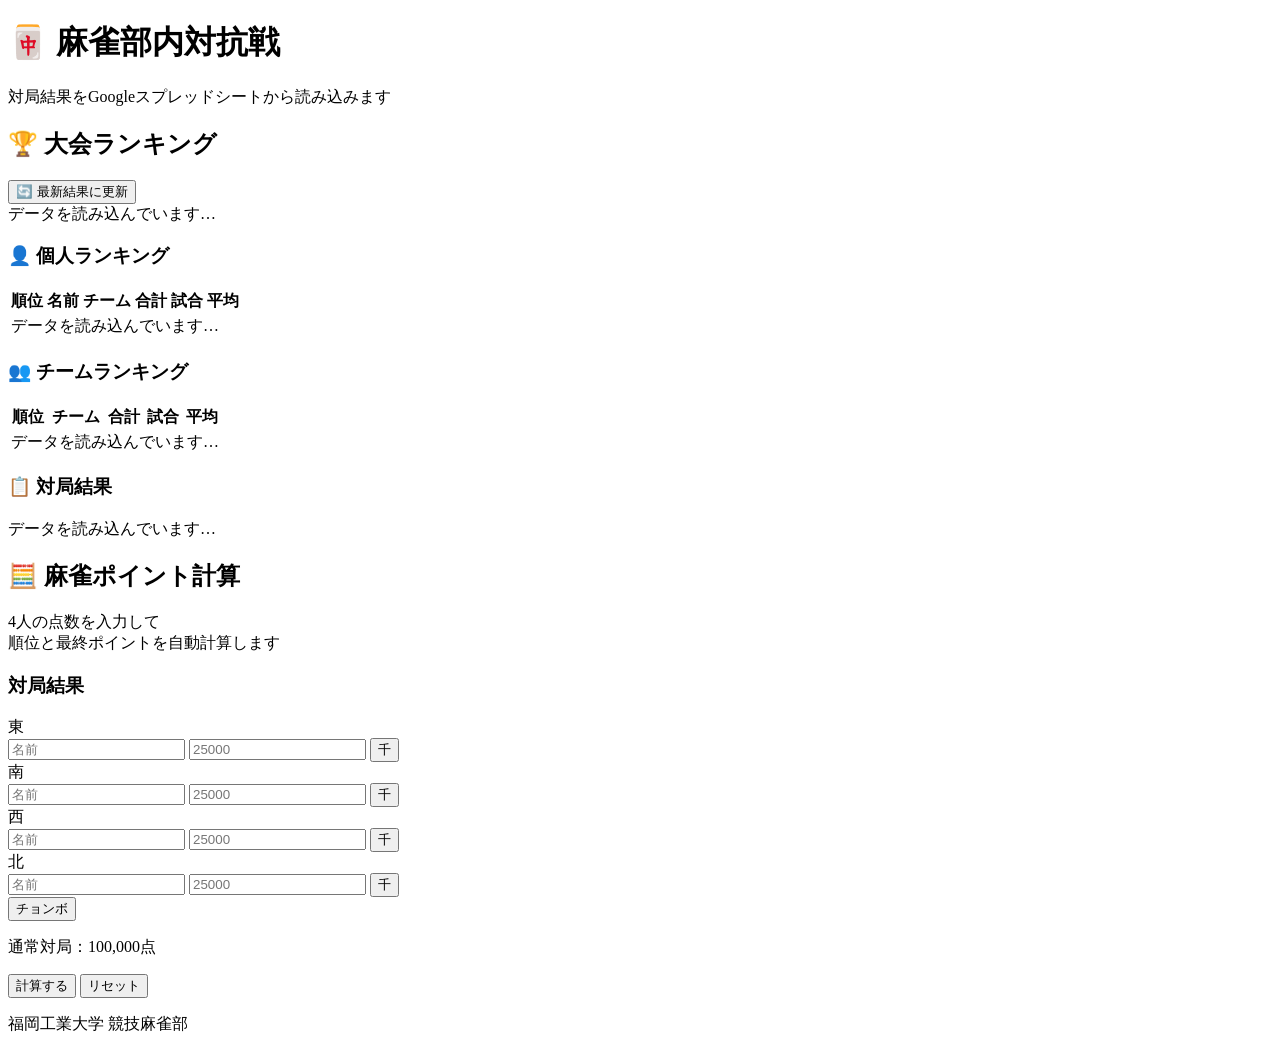
==== index2.html @ e13cbc04 "Create index2.html" ====
<!DOCTYPE html>
<html lang="ja">

<head>
    <meta charset="UTF-8">

    <meta
        name="viewport"
        content="width=device-width, initial-scale=1.0"
    >

    <title>麻雀部内対抗戦</title>

    <link rel="stylesheet" href="style.css">

    <!-- Googleスプレッドシート -->
    <script>
        window.SHEET_URL =
            "https://docs.google.com/spreadsheets/d/e/2PACX-1vRfiRojMgjo5wINHLPCbrR8KYo2aSUrMRdGxTHTiYuaByo0TZ_nouROgCfBSZLvcQWjRjbQJup5nvk7/pub?output=csv";
    </script>

</head>


<body>

    <main class="container">


        <!-- =========================================
             タイトル
        ========================================== -->

        <header class="header">

            <h1>
                🀄 麻雀部内対抗戦
            </h1>

            <p class="description">
                対局結果をGoogleスプレッドシートから読み込みます
            </p>

        </header>


        <!-- =========================================
             ランキングエリア
        ========================================== -->

        <section class="ranking-section">


            <!-- =====================================
                 大会ランキング
            ====================================== -->

            <div class="ranking-header">

                <h2>
                    🏆 大会ランキング
                </h2>

                <button
                    type="button"
                    id="refreshRankingButton"
                    class="refresh-button"
                >
                    🔄 最新結果に更新
                </button>

            </div>


            <!-- 読み込み状態 -->

            <div
                id="rankingStatus"
                class="status"
            >
                データを読み込んでいます…
            </div>


            <!-- 最終更新 -->

            <div
                id="lastUpdated"
                class="last-updated"
            >
            </div>


            <!-- =====================================
                 個人ランキング
            ====================================== -->

            <h3>
                👤 個人ランキング
            </h3>

            <div class="table-wrap">

                <table>

                    <thead>

                        <tr>

                            <th>
                                順位
                            </th>

                            <th>
                                名前
                            </th>

                            <th>
                                チーム
                            </th>

                            <th>
                                合計
                            </th>

                            <th>
                                試合
                            </th>

                            <th>
                                平均
                            </th>

                        </tr>

                    </thead>


                    <tbody id="playerRanking">

                        <tr>

                            <td
                                colspan="6"
                                class="empty"
                            >
                                データを読み込んでいます…
                            </td>

                        </tr>

                    </tbody>

                </table>

            </div>


            <!-- =====================================
                 チームランキング
            ====================================== -->

            <h3>
                👥 チームランキング
            </h3>

            <div class="table-wrap">

                <table>

                    <thead>

                        <tr>

                            <th>
                                順位
                            </th>

                            <th>
                                チーム
                            </th>

                            <th>
                                合計
                            </th>

                            <th>
                                試合
                            </th>

                            <th>
                                平均
                            </th>

                        </tr>

                    </thead>


                    <tbody id="teamRanking">

                        <tr>

                            <td
                                colspan="5"
                                class="empty"
                            >
                                データを読み込んでいます…
                            </td>

                        </tr>

                    </tbody>

                </table>

            </div>


            <!-- =====================================
                 対局結果
            ====================================== -->

            <h3>
                📋 対局結果
            </h3>

            <div id="matchResults">

                <div class="empty">
                    データを読み込んでいます…
                </div>

            </div>


        </section>



        <!-- =========================================
             麻雀ポイント計算
        ========================================== -->

        <section class="calculator-section">


            <h2>
                🧮 麻雀ポイント計算
            </h2>


            <p class="calculator-description">
                4人の点数を入力して<br>
                順位と最終ポイントを自動計算します
            </p>


            <!-- =====================================
                 入力
            ====================================== -->

            <div class="input-section">


                <h3>
                    対局結果
                </h3>


                <!-- 東 -->

                <div class="player-row">

                    <div class="seat">
                        東
                    </div>

                    <input
                        type="text"
                        id="name1"
                        placeholder="名前"
                    >

                    <input
                        type="number"
                        id="score1"
                        placeholder="25000"
                    >

                    <button
                        type="button"
                        class="thousandButton"
                        data-target="score1"
                    >
                        千
                    </button>

                </div>


                <!-- 南 -->

                <div class="player-row">

                    <div class="seat">
                        南
                    </div>

                    <input
                        type="text"
                        id="name2"
                        placeholder="名前"
                    >

                    <input
                        type="number"
                        id="score2"
                        placeholder="25000"
                    >

                    <button
                        type="button"
                        class="thousandButton"
                        data-target="score2"
                    >
                        千
                    </button>

                </div>


                <!-- 西 -->

                <div class="player-row">

                    <div class="seat">
                        西
                    </div>

                    <input
                        type="text"
                        id="name3"
                        placeholder="名前"
                    >

                    <input
                        type="number"
                        id="score3"
                        placeholder="25000"
                    >

                    <button
                        type="button"
                        class="thousandButton"
                        data-target="score3"
                    >
                        千
                    </button>

                </div>


                <!-- 北 -->

                <div class="player-row">

                    <div class="seat">
                        北
                    </div>

                    <input
                        type="text"
                        id="name4"
                        placeholder="名前"
                    >

                    <input
                        type="number"
                        id="score4"
                        placeholder="25000"
                    >

                    <button
                        type="button"
                        class="thousandButton"
                        data-target="score4"
                    >
                        千
                    </button>

                </div>


            </div>


            <!-- =====================================
                 チョンボ
            ====================================== -->

            <section class="chombo-section">

                <button
                    type="button"
                    id="chomboButton"
                    class="chombo-button"
                >
                    チョンボ
                </button>

                <p id="chomboStatus">
                    通常対局：100,000点
                </p>

            </section>


            <!-- =====================================
                 計算・リセット
            ====================================== -->

            <div class="button-area">

                <button
                    type="button"
                    id="calculateButton"
                    class="calculate-button"
                >
                    計算する
                </button>


                <button
                    type="button"
                    id="resetButton"
                    class="reset-button"
                >
                    リセット
                </button>

            </div>


            <!-- =====================================
                 計算結果
            ====================================== -->

            <div id="result"></div>


        </section>


        <!-- =========================================
             フッター
        ========================================== -->

        <footer>

            <p>
                福岡工業大学 競技麻雀部
            </p>

        </footer>


    </main>


    <!-- JavaScript -->

    <script src="script.js"></script>

</body>

</html>
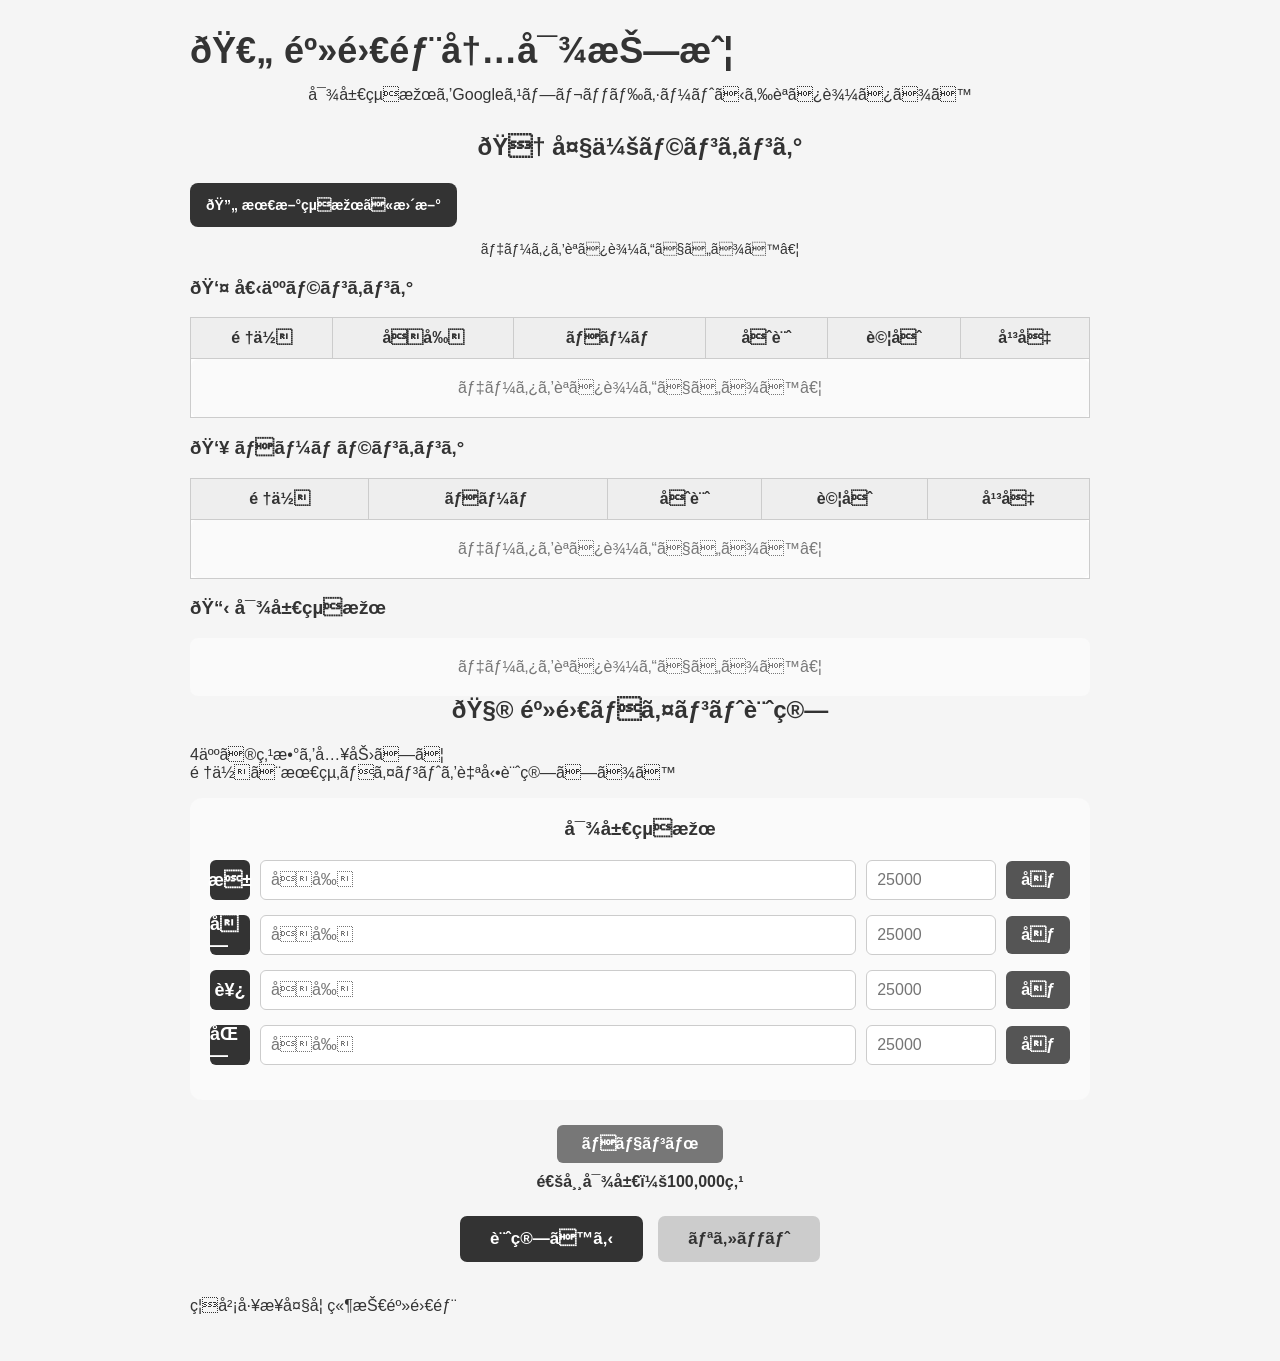
==== commit 92960e7e: "Update index2.html" ====
--- a/index2.html
+++ b/index2.html
@@ -2,6 +2,9 @@
 <html lang="ja">
 
 <head>
+
+    <link rel
+        
     <meta charset="UTF-8">
 
     <meta
--- a/style.css
+++ b/style.css
@@ -0,0 +1,385 @@
+* {
+    box-sizing: border-box;
+}
+
+body {
+    margin: 0;
+    padding: 30px 15px;
+    font-family: -apple-system, BlinkMacSystemFont, "Segoe UI", "Noto Sans JP",
+        "Hiragino Kaku Gothic ProN", Meiryo, sans-serif;
+    background-color: #f5f5f5;
+    color: #333;
+}
+
+.container {
+    width: 100%;
+    max-width: 900px;
+    margin: 0 auto;
+}
+
+.site-header {
+    text-align: center;
+    margin-bottom: 25px;
+}
+
+h1 {
+    font-size: 36px;
+    margin: 0 0 10px;
+}
+
+.description {
+    text-align: center;
+    font-size: 16px;
+    line-height: 1.6;
+    margin: 0 0 25px;
+}
+
+.card {
+    background: #fff;
+    padding: 24px;
+    border-radius: 14px;
+    box-shadow: 0 2px 10px rgba(0, 0, 0, 0.08);
+    margin-bottom: 22px;
+}
+
+h2 {
+    text-align: center;
+    margin: 0 0 22px;
+}
+
+.section-heading {
+    display: flex;
+    align-items: center;
+    justify-content: space-between;
+    gap: 12px;
+}
+
+.section-heading h2 {
+    margin: 0;
+    text-align: left;
+}
+
+.refresh-button {
+    border: 0;
+    border-radius: 8px;
+    background: #333;
+    color: #fff;
+    padding: 11px 16px;
+    min-height: 44px;
+    font-size: 14px;
+    font-weight: bold;
+    cursor: pointer;
+}
+
+.refresh-button:hover,
+.calculate-button:hover,
+.reset-button:hover,
+.chombo-button:hover,
+.thousandButton:hover {
+    opacity: 0.82;
+}
+
+.status {
+    margin: 14px 0 4px;
+    text-align: center;
+    font-size: 14px;
+}
+
+.status.error {
+    color: #b00020;
+    font-weight: bold;
+}
+
+.last-updated {
+    margin: 0 0 20px;
+    text-align: center;
+    color: #777;
+    font-size: 12px;
+}
+
+.ranking-block {
+    margin-top: 24px;
+}
+
+.ranking-block h3 {
+    margin: 0 0 10px;
+    font-size: 20px;
+}
+
+.table-wrap {
+    width: 100%;
+    overflow-x: auto;
+    -webkit-overflow-scrolling: touch;
+}
+
+table {
+    width: 100%;
+    min-width: 520px;
+    border-collapse: collapse;
+    background-color: white;
+}
+
+th,
+td {
+    border: 1px solid #ccc;
+    padding: 11px 8px;
+    text-align: center;
+    white-space: nowrap;
+}
+
+th {
+    background-color: #eeeeee;
+    font-weight: bold;
+}
+
+.positive {
+    font-weight: bold;
+}
+
+.negative {
+    font-weight: bold;
+}
+
+.match-list {
+    display: grid;
+    gap: 10px;
+}
+
+.match-card {
+    border: 1px solid #ddd;
+    border-radius: 10px;
+    overflow: hidden;
+}
+
+.match-title {
+    background: #eeeeee;
+    padding: 10px 12px;
+    font-weight: bold;
+}
+
+.match-card table {
+    min-width: 0;
+}
+
+.match-card th,
+.match-card td {
+    border-top: 0;
+}
+
+.input-section {
+    background-color: #fafafa;
+    padding: 20px;
+    border-radius: 12px;
+}
+
+.input-section h3 {
+    text-align: center;
+    margin-top: 0;
+    margin-bottom: 20px;
+}
+
+.player-row {
+    display: flex;
+    align-items: center;
+    gap: 10px;
+    margin-bottom: 15px;
+}
+
+.seat {
+    width: 40px;
+    height: 40px;
+    display: flex;
+    align-items: center;
+    justify-content: center;
+    background-color: #333;
+    color: white;
+    border-radius: 6px;
+    font-weight: bold;
+    font-size: 18px;
+    flex-shrink: 0;
+}
+
+.player-row input {
+    padding: 10px;
+    font-size: 16px;
+    border: 1px solid #ccc;
+    border-radius: 6px;
+    min-width: 0;
+}
+
+.player-row input[type="text"] {
+    flex: 1;
+}
+
+.player-row input[type="number"] {
+    width: 130px;
+}
+
+.thousandButton {
+    padding: 10px 15px;
+    border: none;
+    border-radius: 6px;
+    background-color: #555;
+    color: white;
+    font-size: 16px;
+    font-weight: bold;
+    cursor: pointer;
+    flex-shrink: 0;
+}
+
+.chombo-section {
+    text-align: center;
+    margin-top: 25px;
+}
+
+.chombo-button {
+    padding: 10px 25px;
+    border: none;
+    border-radius: 6px;
+    background-color: #777;
+    color: white;
+    font-size: 16px;
+    font-weight: bold;
+    cursor: pointer;
+}
+
+#chomboStatus {
+    margin: 10px 0;
+    font-weight: bold;
+}
+
+.button-area {
+    display: flex;
+    justify-content: center;
+    gap: 15px;
+    margin-top: 25px;
+}
+
+.calculate-button,
+.reset-button {
+    padding: 13px 30px;
+    border: none;
+    border-radius: 7px;
+    font-size: 17px;
+    font-weight: bold;
+    cursor: pointer;
+}
+
+.calculate-button {
+    background-color: #333;
+    color: white;
+}
+
+.reset-button {
+    background-color: #ccc;
+    color: #333;
+}
+
+#result {
+    margin-top: 35px;
+    text-align: center;
+}
+
+#result h2 {
+    margin-bottom: 15px;
+}
+
+#result table {
+    min-width: 0;
+}
+
+.note {
+    text-align: center;
+    color: #777;
+    font-size: 12px;
+    line-height: 1.6;
+    padding-bottom: 20px;
+}
+
+.empty {
+    padding: 20px;
+    text-align: center;
+    color: #777;
+    background: #fafafa;
+    border-radius: 8px;
+}
+
+@media (max-width: 600px) {
+    body {
+        padding: 18px 10px;
+    }
+
+    h1 {
+        font-size: 28px;
+    }
+
+    .card {
+        padding: 16px 12px;
+        border-radius: 12px;
+    }
+
+    .section-heading {
+        flex-direction: column;
+        align-items: stretch;
+    }
+
+    .section-heading h2 {
+        text-align: center;
+        font-size: 22px;
+    }
+
+    .refresh-button {
+        width: 100%;
+    }
+
+    .ranking-block h3 {
+        font-size: 18px;
+    }
+
+    .player-row {
+        gap: 6px;
+    }
+
+    .seat {
+        width: 35px;
+        height: 35px;
+        font-size: 16px;
+    }
+
+    .player-row input {
+        padding: 8px;
+        font-size: 14px;
+    }
+
+    .player-row input[type="text"] {
+        width: 100px;
+    }
+
+    .player-row input[type="number"] {
+        width: 85px;
+    }
+
+    .thousandButton {
+        padding: 8px 10px;
+        font-size: 14px;
+    }
+
+    .button-area {
+        gap: 8px;
+    }
+
+    .calculate-button,
+    .reset-button {
+        padding: 11px 20px;
+        font-size: 15px;
+    }
+
+    table {
+        font-size: 13px;
+    }
+
+    th,
+    td {
+        padding: 9px 5px;
+    }
+}
